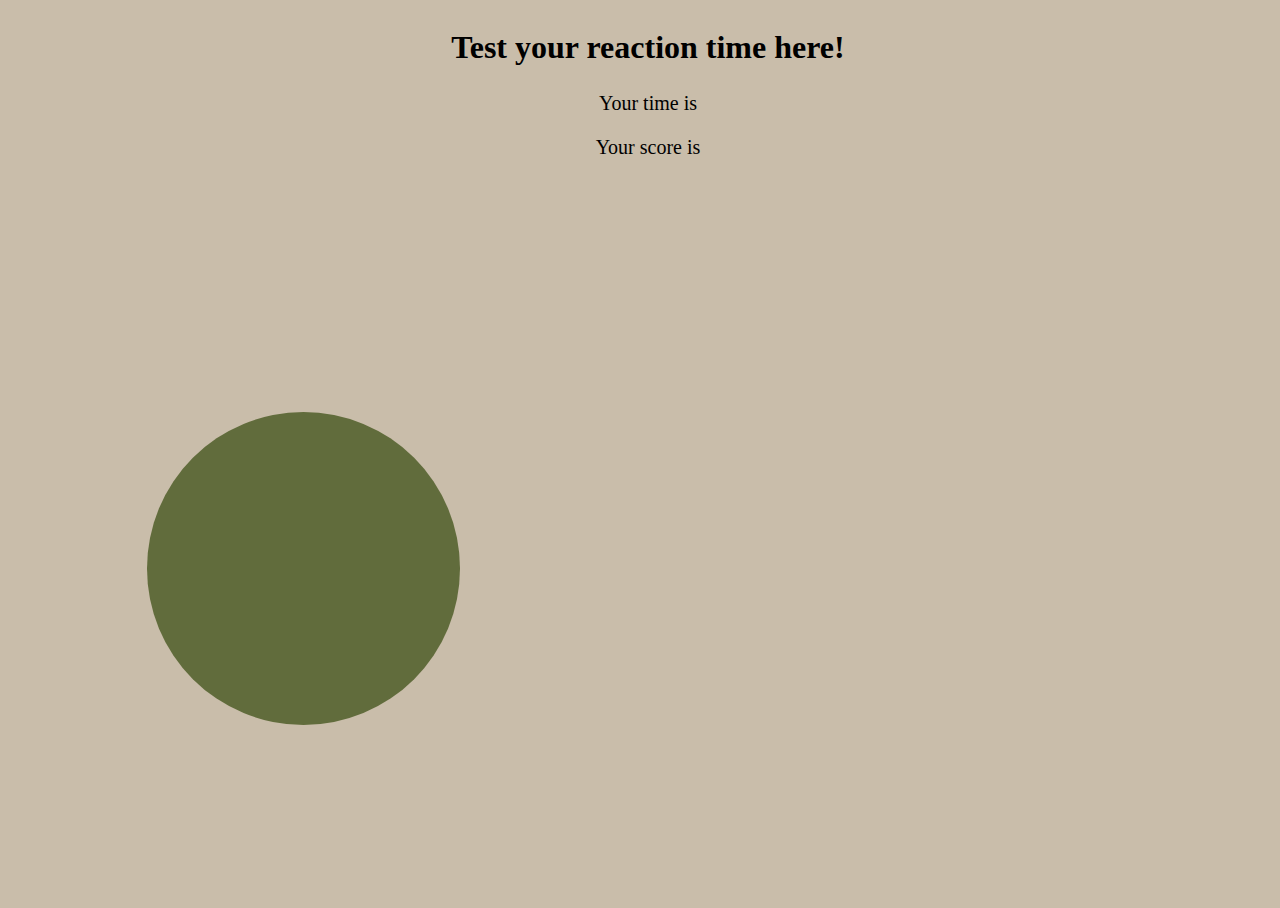
==== index.html @ c8b90675 "new css" ====
<!DOCTYPE html>
<html>
<head>
    <meta charset="utf-8" />
    <meta http-equiv="X-UA-Compatible" content="IE=edge">
    <title>Page Title</title>
    <meta name="viewport" content="width=device-width, initial-scale=1">
    <link rel="stylesheet" type="text/css" media="screen" href="index.css" />
   
</head>
<body>
    <h1> Test your reaction time here!</h1>
        <p> Your time is <span id="timetaken"></span></p>
        <p id="text"> Your score is </p>
     <div class="cercle" id="cercle">
       
     </div> 


<script src="index.js" type="text/javascript"> </script>
</body>
</html>
---- index.css ----
html, body{
    width: 100%;
    height: 100%;
    text-align: center;
    overflow: hidden;
   background-color: rgb(201, 189, 170);
}
.cercle{
width: 200px;
height: 200px;
background-color: red;
color: white;
position: relative;
}
 p{
    font-size: 20px;
}
#timetaken{
    font-size: 25px;
}
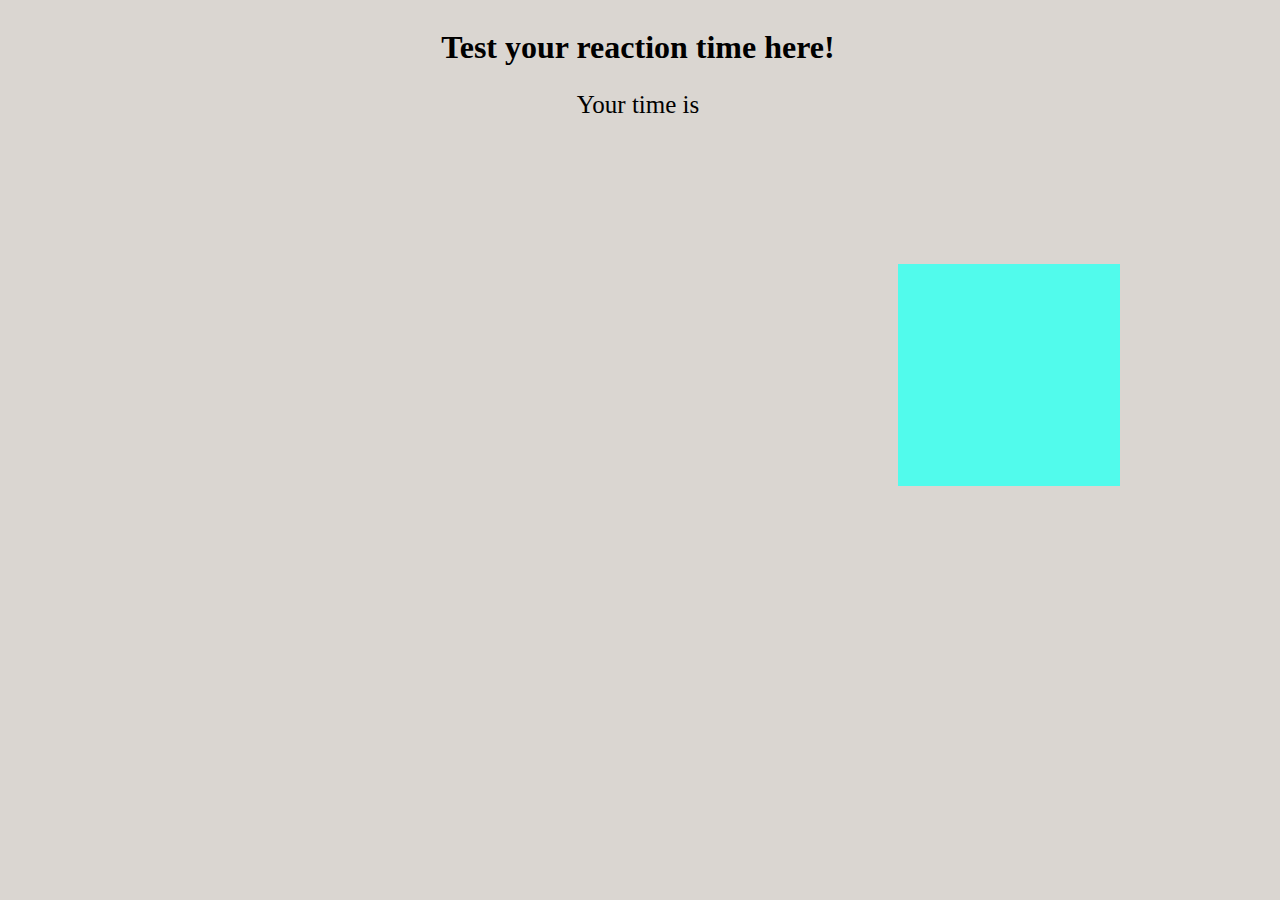
==== commit 205971f1: "css added" ====
--- a/index.html
+++ b/index.html
@@ -9,13 +9,13 @@
    
 </head>
 <body>
+
+    <div id="container">
     <h1> Test your reaction time here!</h1>
         <p> Your time is <span id="timetaken"></span></p>
-        <p id="text"> Your score is </p>
-     <div class="cercle" id="cercle">
-       
-     </div> 
-
+        <div id="text"></div>
+     <div class="cercle" id="cercle"></div> 
+    </div>
 
 <script src="index.js" type="text/javascript"> </script>
 </body>
--- a/index.css
+++ b/index.css
@@ -1,9 +1,14 @@
 html, body{
+    width: 1260px;
+    height: 560px;
+    text-align: center;
+    overflow: hidden;
+   background-color: rgb(218, 214, 209);
+}
+
+#container{
     width: 100%;
     height: 100%;
-    text-align: center;
-    overflow: hidden;
-   background-color: rgb(201, 189, 170);
 }
 .cercle{
 width: 200px;
@@ -13,8 +18,12 @@
 position: relative;
 }
  p{
-    font-size: 20px;
+    font-size: 25px;
 }
 #timetaken{
     font-size: 25px;
+}
+
+#text{
+    font-size: 21px;
 }